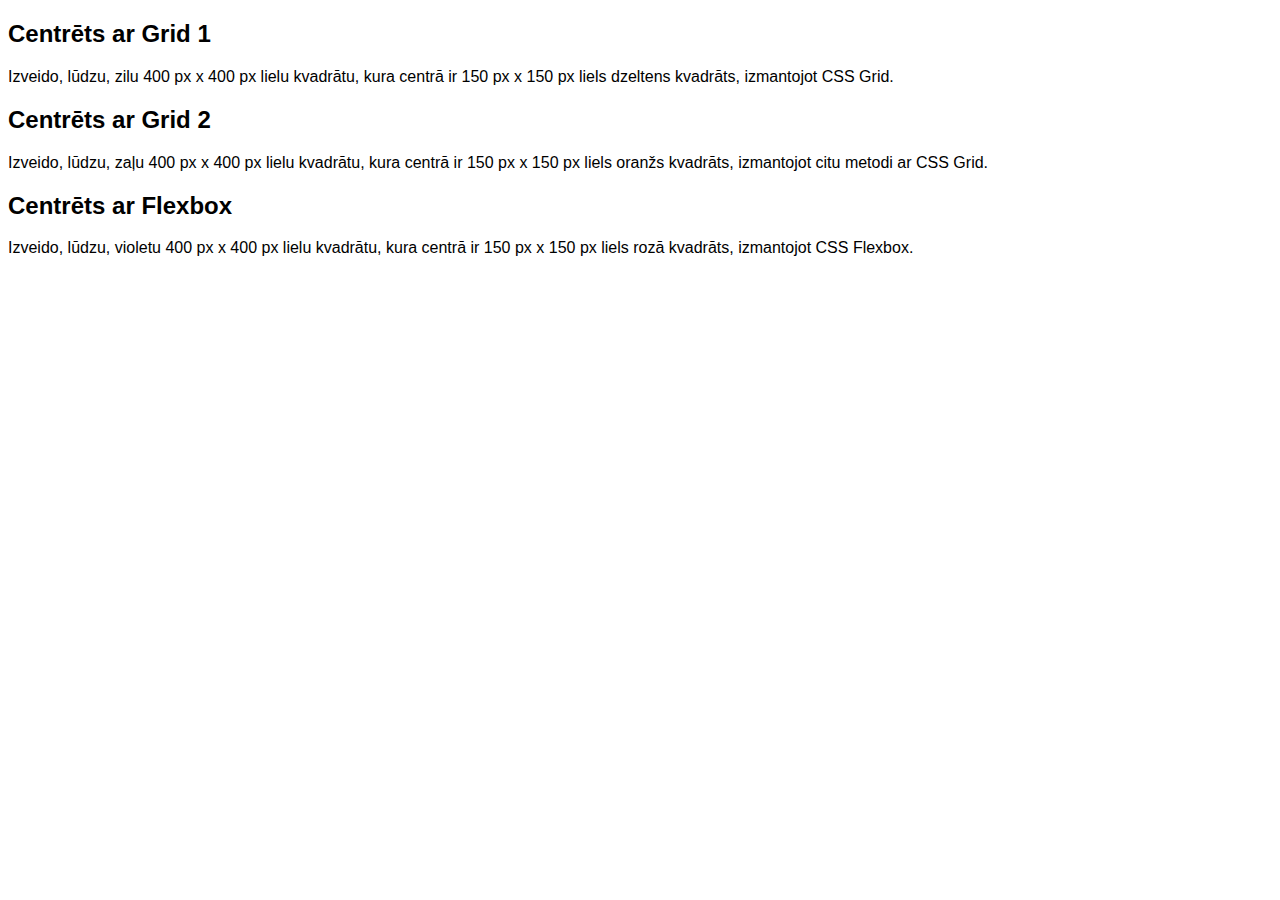
==== do-more-with-css-grid-main/3uzdevums/index.html @ 76bc6418 "Tests" ====
<!DOCTYPE html>
<html lang="lv">
  <head>
    <meta charset="UTF-8" />
    <meta http-equiv="X-UA-Compatible" content="IE=edge" />
    <meta name="viewport" content="width=device-width, initial-scale=1.0" />
    <title>Elementu izlīdzināšana</title>
    <link rel="stylesheet" href="style.css" />
  </head>
  <body>
    <h2>Centrēts ar Grid 1</h2>
    <p>
      Izveido, lūdzu, zilu 400 px x 400 px lielu kvadrātu, kura centrā ir 150 px
      x 150 px liels dzeltens kvadrāts, izmantojot CSS Grid.
    </p>
    <h2>Centrēts ar Grid 2</h2>
    <p>
      Izveido, lūdzu, zaļu 400 px x 400 px lielu kvadrātu, kura centrā ir 150 px
      x 150 px liels oranžs kvadrāts, izmantojot citu metodi ar CSS Grid.
    </p>
    <h2>Centrēts ar Flexbox</h2>
    <p>
      Izveido, lūdzu, violetu 400 px x 400 px lielu kvadrātu, kura centrā ir 150
      px x 150 px liels rozā kvadrāts, izmantojot CSS Flexbox.
    </p>
  </body>
</html>
---- do-more-with-css-grid-main/3uzdevums/style.css ----
:root {
  font-family: sans-serif;
}
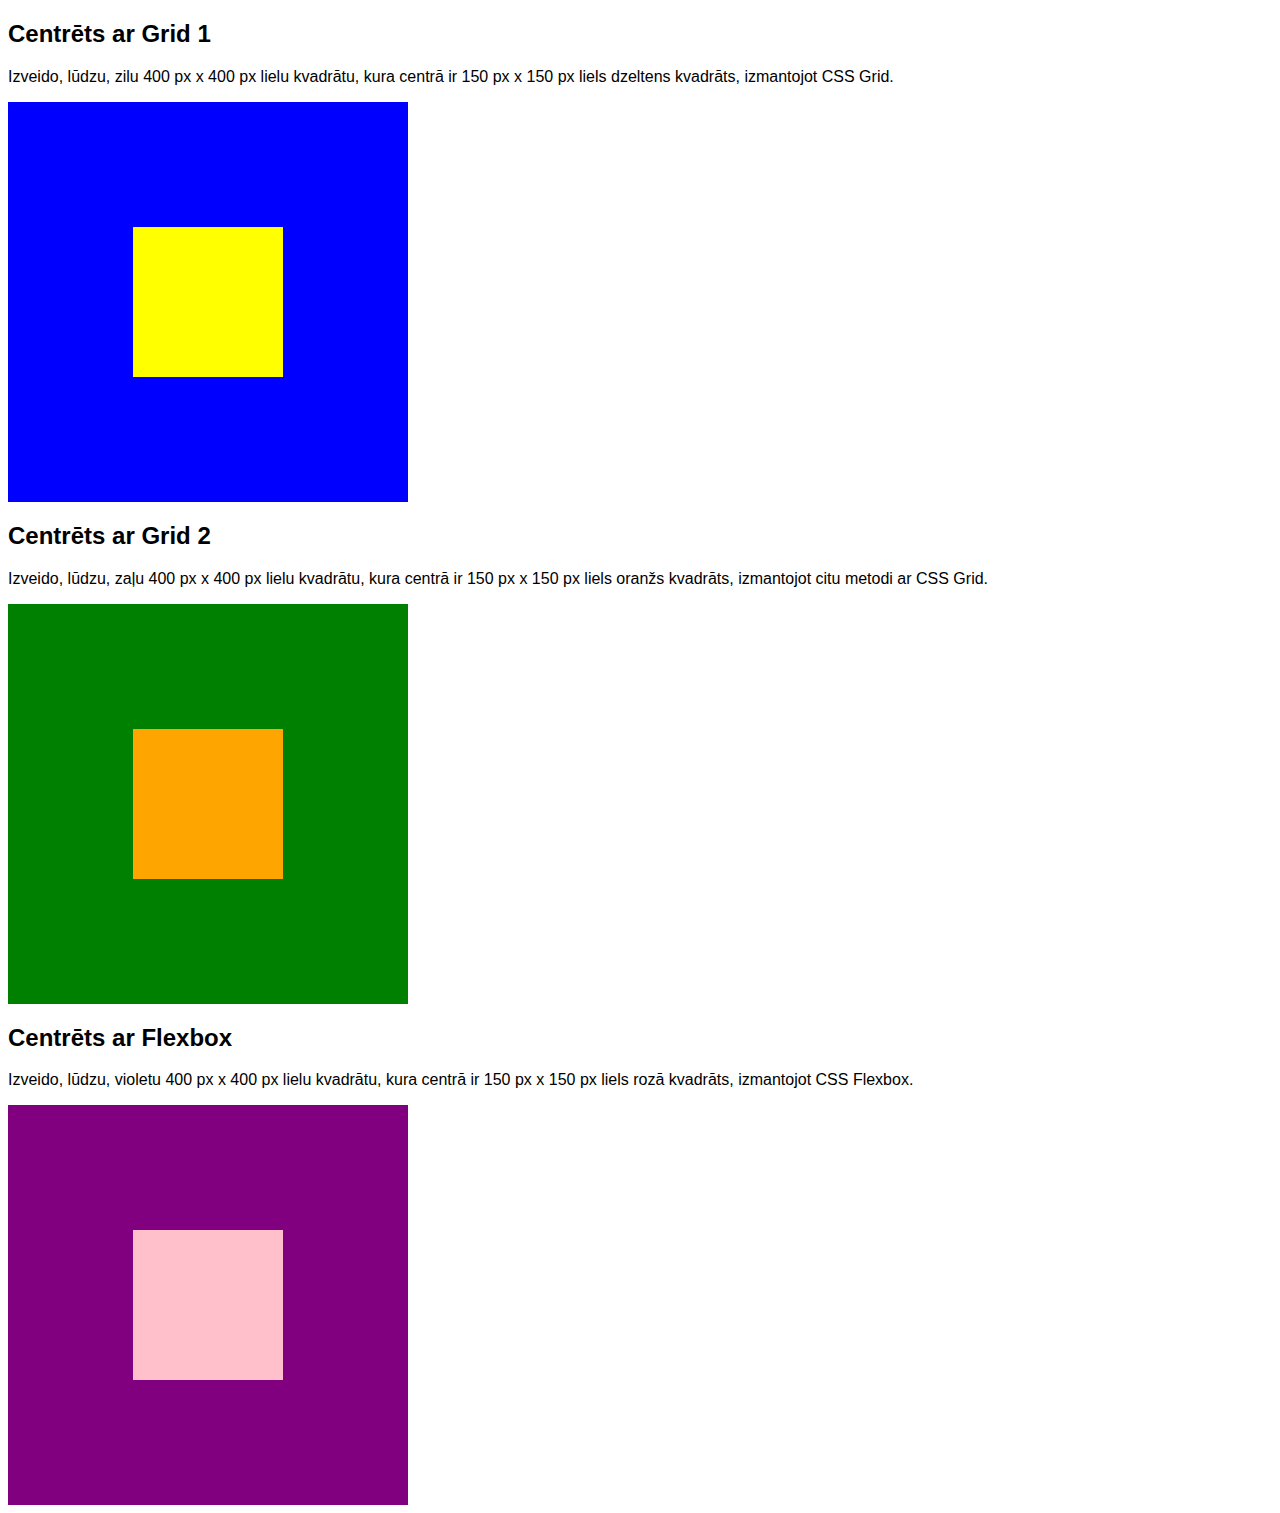
==== commit 5ed56537: "Pirmie 3 uzdevumi pabeigti" ====
--- a/do-more-with-css-grid-main/3uzdevums/index.html
+++ b/do-more-with-css-grid-main/3uzdevums/index.html
@@ -13,15 +13,24 @@
       Izveido, lūdzu, zilu 400 px x 400 px lielu kvadrātu, kura centrā ir 150 px
       x 150 px liels dzeltens kvadrāts, izmantojot CSS Grid.
     </p>
+    <div class="container">
+      <div class="zils"></div>
+    </div>
     <h2>Centrēts ar Grid 2</h2>
     <p>
       Izveido, lūdzu, zaļu 400 px x 400 px lielu kvadrātu, kura centrā ir 150 px
       x 150 px liels oranžs kvadrāts, izmantojot citu metodi ar CSS Grid.
     </p>
+    <div class="container2">
+      <div class="zals"></div>
+    </div>
     <h2>Centrēts ar Flexbox</h2>
     <p>
       Izveido, lūdzu, violetu 400 px x 400 px lielu kvadrātu, kura centrā ir 150
       px x 150 px liels rozā kvadrāts, izmantojot CSS Flexbox.
     </p>
+    <div class="container3">
+      <div class="violets"></div>
+    </div>
   </body>
 </html>
--- a/do-more-with-css-grid-main/3uzdevums/style.css
+++ b/do-more-with-css-grid-main/3uzdevums/style.css
@@ -1,3 +1,51 @@
 :root {
   font-family: sans-serif;
 }
+
+
+.container {
+  width: 400px;
+  height: 400px;
+  grid-template-rows: repeat(3, 1fr);
+  grid-template-columns: repeat(3, 1fr);
+  background-color: blue;
+  display:grid;
+}
+
+.zils {
+  width: 150px;
+  height: 150px;
+  background-color: yellow;
+  grid-column: 2/2;
+  grid-row: 2/2;
+}
+
+.container2{
+  width: 400px;
+  height: 400px;
+  background-color: green;
+  display: grid;
+  justify-content: center;
+  align-content: center;
+}
+
+.zals {
+  width: 150px;
+  height: 150px;
+  background-color: orange;
+}
+
+.container3 {
+  width: 400px;
+  height: 400px;
+  background-color: purple;
+  display: flex;
+  justify-content: center;
+  align-items: center;
+}
+
+.violets {
+  width: 150px;
+  height: 150px;
+  background-color: pink;
+}